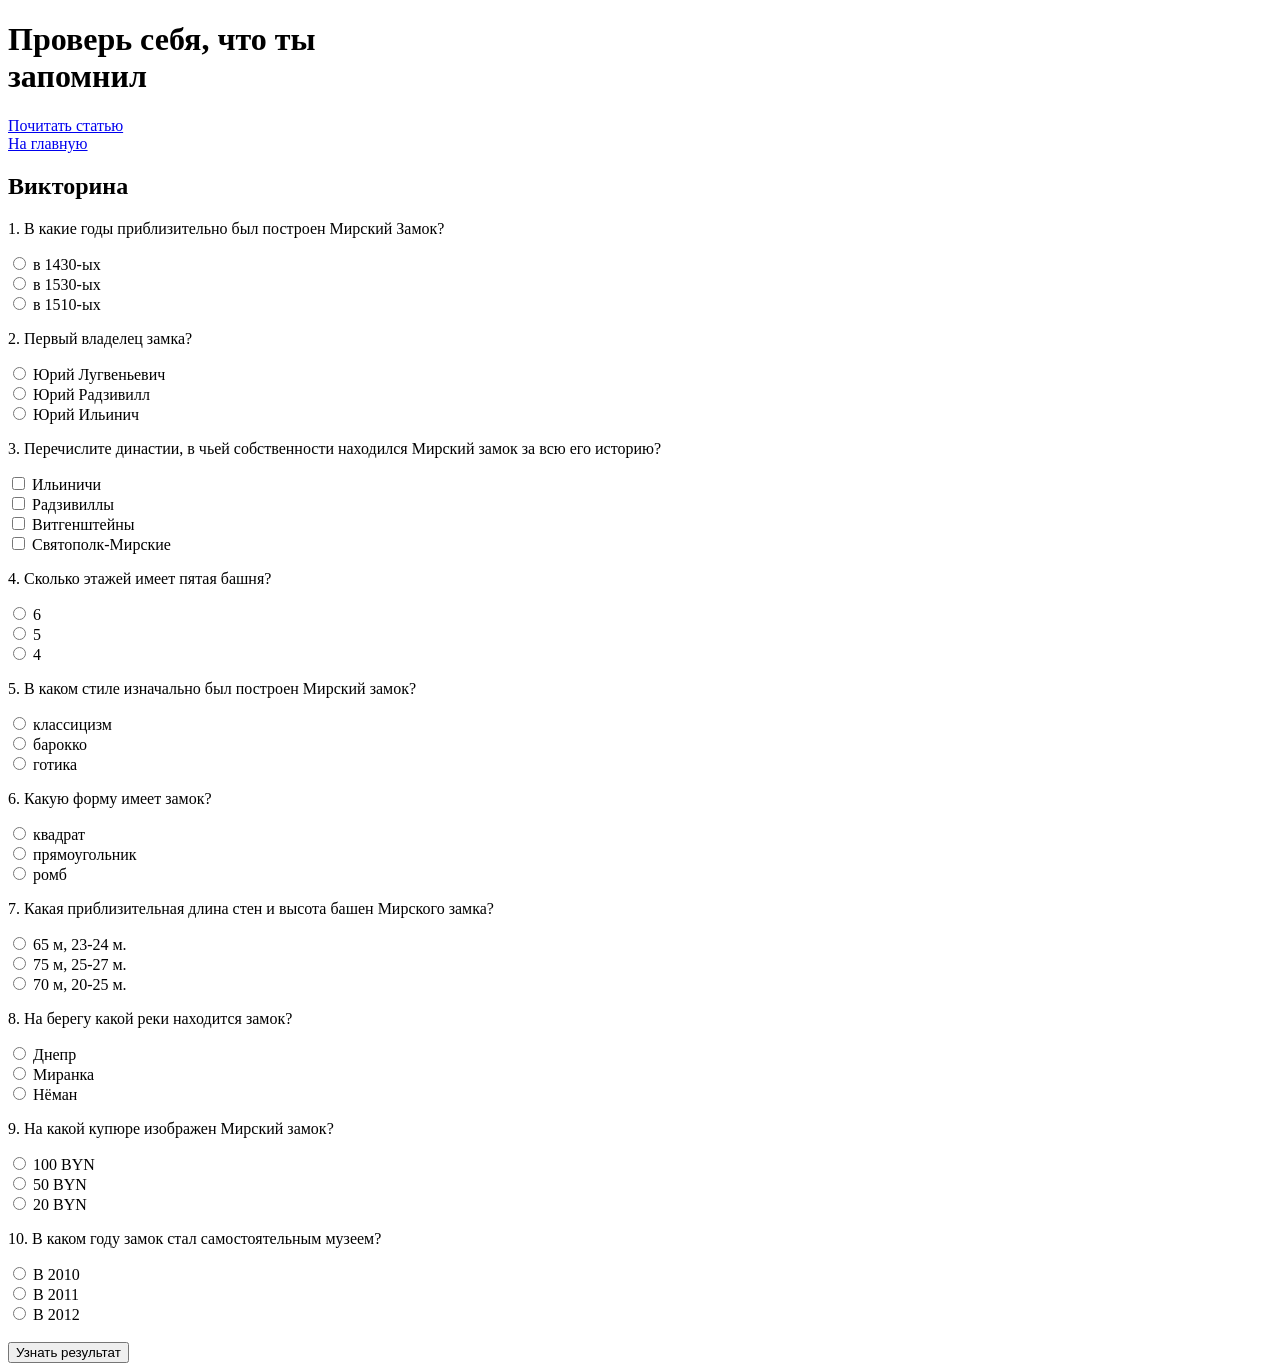
==== mir_test.html @ 852a3ac7 "Add files via upload" ====
<!DOCTYPE html>
<html lang="en">

<head>
    <meta charset="UTF-8">
    <meta name="viewport" content="width=device-width, initial-scale=1.0">
    <title>Викторина по Мирскому замку</title>
    <link rel="stylesheet" href="./css/style.css">
    <link rel="stylesheet" href="./css/animate.css">
</head>

<body>

    <div class="wrap-mir_test">



        <h1 class="h1_test h1_test_nesv wow animate__fadeInDown" data-wow-delay=0.05s > Проверь себя, что ты <br> запомнил</h1>





        <div class="test_top_container">

            <div class="na_mir knopki mir-test-button wow animate__fadeInLeft" data-wow-delay=0.5s id="test_kn_nesv">
                <a href="./mir.html" class="a-interactiv">Почитать статью</a>
            </div>



            <div class="na_index knopki mir-test-button wow animate__fadeInRight" data-wow-delay=0.7s id="test_kn_nesv1">
                <a href="./index.html" class="a-interactiv">На главную</a>
            </div>


        </div>


        <div div class="quiz-container">
            <h2>Викторина</h2>
            <form id="quizForm">
                <p>1. В какие годы приблизительно был построен Мирский Замок?</p>
                <label><input type="radio" name="q1" value="wrong"> в 1430-ых</label><br>
                <label><input type="radio" name="q1" value="right"> в 1530-ых</label><br>
                <label><input type="radio" name="q1" value="wrong"> в 1510-ых</label><br>

                <p>2. Первый владелец замка?</p>
                <label><input type="radio" name="q2" value="wrong"> Юрий Лугвеньевич</label><br>
                <label><input type="radio" name="q2" value="wrong"> Юрий Радзивилл</label><br>
                <label><input type="radio" name="q2" value="right"> Юрий Ильинич</label><br>

                <p>3. Перечислите династии, в чьей собственности находился Мирский замок за всю его историю?</p>
                <label><input type="checkbox" name="q3" value="right"> Ильиничи</label><br>
                <label><input type="checkbox" name="q3" value="right"> Радзивиллы</label><br>
                <label><input type="checkbox" name="q3" value="right"> Витгенштейны</label><br>
                <label><input type="checkbox" name="q3" value="right"> Святополк-Мирские</label><br>

                <p>4. Сколько этажей имеет пятая башня?</p>
                <label><input type="radio" name="q4" value="right"> 6</label><br>
                <label><input type="radio" name="q4" value="wrong"> 5</label><br>
                <label><input type="radio" name="q4" value="wrong"> 4</label><br>

                <p>5. В каком стиле изначально был построен Мирский замок?</p>
                <label><input type="radio" name="q5" value="wrong"> классицизм</label><br>
                <label><input type="radio" name="q5" value="wrong"> барокко</label><br>
                <label><input type="radio" name="q5" value="right"> готика</label><br>

                <p>6. Какую форму имеет замок?</p>
                <label><input type="radio" name="q6" value="right"> квадрат</label><br>
                <label><input type="radio" name="q6" value="wrong"> прямоугольник</label><br>
                <label><input type="radio" name="q6" value="wrong"> ромб</label><br>

                <p>7. Какая приблизительная длина стен и высота башен Мирского замка?</p>
                <label><input type="radio" name="q7" value="wrong"> 65 м, 23-24 м.</label><br>
                <label><input type="radio" name="q7" value="right"> 75 м, 25-27 м.</label><br>
                <label><input type="radio" name="q7" value="wrong"> 70 м, 20-25 м.</label><br>

                <p>8. На берегу какой реки находится замок?</p>
                <label><input type="radio" name="q8" value="wrong"> Днепр</label><br>
                <label><input type="radio" name="q8" value="right"> Миранка</label><br>
                <label><input type="radio" name="q8" value="wrong"> Нёман</label><br>

                <p>9. На какой купюре изображен Мирский замок?</p>
                <label><input type="radio" name="q9" value="wrong"> 100 BYN</label><br>
                <label><input type="radio" name="q9" value="right"> 50 BYN</label><br>
                <label><input type="radio" name="q9" value="wrong"> 20 BYN</label><br>

                <p>10. В каком году замок стал самостоятельным музеем?</p>
                <label><input type="radio" name="q10" value="wrong"> В 2010</label><br>
                <label><input type="radio" name="q10" value="right"> В 2011</label><br>
                <label><input type="radio" name="q10" value="wrong"> В 2012</label><br>
                <br>
                <button type="button" onclick="checkQuiz()">Узнать результат</button>
            </form>
        </div>
        <div id="result"></div>


    </div>



<!-- 

    <script>
        function checkQuiz() {
            const q1 = document.querySelector('input[name="q1"]:checked');
            const q2 = document.querySelector('input[name="q2"]:checked');
            const q3 = document.querySelector('input[name="q3"]:checked');
            const q4 = document.querySelector('input[name="q4"]:checked');
            const q5 = document.querySelector('input[name="q5"]:checked');
            const q6 = document.querySelector('input[name="q6"]:checked');
            const q7 = document.querySelector('input[name="q7"]:checked');
            const q8 = document.querySelector('input[name="q8"]:checked');
            const q9 = document.querySelector('input[name="q9"]:checked');
            const q10 = document.querySelector('input[name="q10"]:checked');
            let score = 0;

            if (q1 && q1.value === 'right') score++;
            if (q2 && q2.value === 'right') score++;

            if (q3 && q3.value === 'right') score++;
            if (q4 && q4.value === 'right') score++;

            if (q5 && q5.value === 'right') score++;
            if (q6 && q6.value === 'right') score++;

            if (q7 && q7.value === 'right') score++;
            if (q8 && q8.value === 'right') score++;

            if (q9 && q9.value === 'right') score++;
            if (q10 && q10.value === 'right') score++;


            document.getElementById('result').innerText = `Правильных ответов: ${score} из 10`;
        }
    </script> -->


    <script>
    function checkQuiz() {
        // ===== ВОПРОСЫ С RADIO (один ответ) =====
        const q1 = document.querySelector('input[name="q1"]:checked');
        const q2 = document.querySelector('input[name="q2"]:checked');
        const q4 = document.querySelector('input[name="q4"]:checked');
        const q5 = document.querySelector('input[name="q5"]:checked');
        const q6 = document.querySelector('input[name="q6"]:checked');
        const q7 = document.querySelector('input[name="q7"]:checked');
        const q8 = document.querySelector('input[name="q8"]:checked');
        const q9 = document.querySelector('input[name="q9"]:checked');
        const q10 = document.querySelector('input[name="q10"]:checked');

        // ===== ВОПРОС С CHECKBOX (несколько ответов) =====
        const q3Checked = document.querySelectorAll('input[name="q3"]:checked');
        
        let score = 0;
        let totalQuestions = 10;
        let correctAnswers = [];

        // ---- Проверка вопроса 1 ----
        if (q1 && q1.value === 'right') {
            score++;
            correctAnswers.push(1);
        }

        // ---- Проверка вопроса 2 ----
        if (q2 && q2.value === 'right') {
            score++;
            correctAnswers.push(2);
        }

        // ---- Проверка вопроса 3 (checkbox) ----
        // Правильные ответы: все 4 варианта должны быть отмечены
        const correctValues = ['right', 'right', 'right', 'right'];
        let allChecked = true;
        
        if (q3Checked.length === 4) {
            q3Checked.forEach((el, index) => {
                if (el.value !== correctValues[index]) {
                    allChecked = false;
                }
            });
        } else {
            allChecked = false;
        }

        if (allChecked) {
            score++;
            correctAnswers.push(3);
        }

        // ---- Проверка вопроса 4 ----
        if (q4 && q4.value === 'right') {
            score++;
            correctAnswers.push(4);
        }

        // ---- Проверка вопроса 5 ----
        if (q5 && q5.value === 'right') {
            score++;
            correctAnswers.push(5);
        }

        // ---- Проверка вопроса 6 ----
        if (q6 && q6.value === 'right') {
            score++;
            correctAnswers.push(6);
        }

        // ---- Проверка вопроса 7 ----
        if (q7 && q7.value === 'right') {
            score++;
            correctAnswers.push(7);
        }

        // ---- Проверка вопроса 8 ----
        if (q8 && q8.value === 'right') {
            score++;
            correctAnswers.push(8);
        }

        // ---- Проверка вопроса 9 ----
        if (q9 && q9.value === 'right') {
            score++;
            correctAnswers.push(9);
        }

        // ---- Проверка вопроса 10 ----
        if (q10 && q10.value === 'right') {
            score++;
            correctAnswers.push(10);
        }

        // ===== ВЫВОД РЕЗУЛЬТАТА =====
        const resultDiv = document.getElementById('result');
        
        // Оценка в процентах
        const percentage = Math.round((score / totalQuestions) * 100);
        
        // Текст результата
        let message = `✅ Правильных ответов: ${score} из ${totalQuestions} (${percentage}%)`;
        
        // Дополнительные комментарии в зависимости от результата
        if (percentage === 100) {
            message += '  Отлично! Ты знаешь всё о Мирском замке!';
        } else if (percentage >= 80) {
            message += '  Хороший результат! Ты много запомнил!';
        } else if (percentage >= 60) {
            message += '  Неплохо, но стоит перечитать статью ещё раз.';
        } else if (percentage >= 40) {
            message += '  Попробуй ещё раз, внимательнее читай статью.';
        } else {
            message += '  Рекомендуем перечитать статью и пройти тест заново.';
        }

        // Показываем номера правильных вопросов
        if (correctAnswers.length > 0) {
            message += `<br><small>✅ Правильные вопросы: ${correctAnswers.join(', ')}</small>`;
        }

        resultDiv.innerHTML = message;
        resultDiv.style.display = 'block';
        
        // Плавная прокрутка к результату
        resultDiv.scrollIntoView({ behavior: 'smooth', block: 'center' });
    }
</script>

    
        <script src="js/wow.min.js"></script>
    <!-- <script src="js/main.js"></script> -->

    <script>
    var wow = new WOW({
        boxClass: 'wow',
        animateClass: 'animate__animated',  // 👈 вместо 'animated'
        offset: 0,
        mobile: true,
        live: true
    });
    wow.init();
    </script>
</body>

</html>
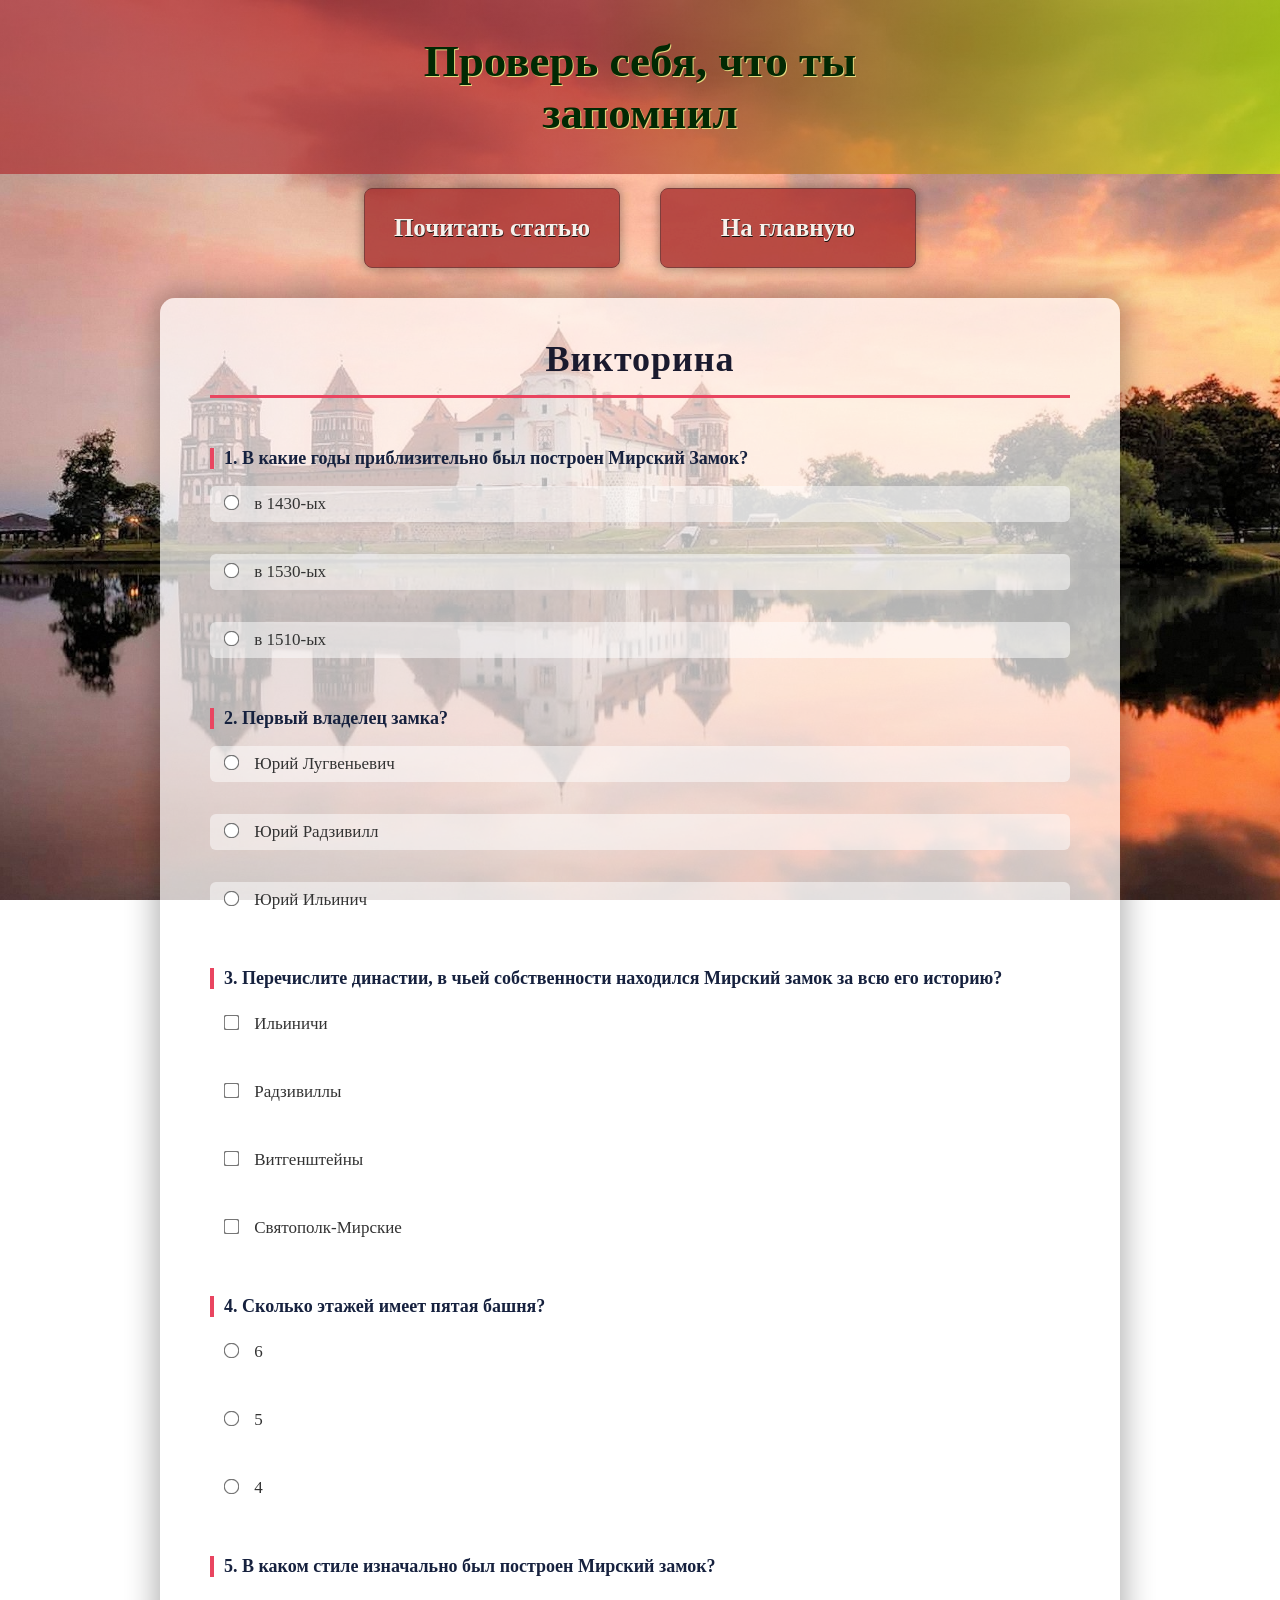
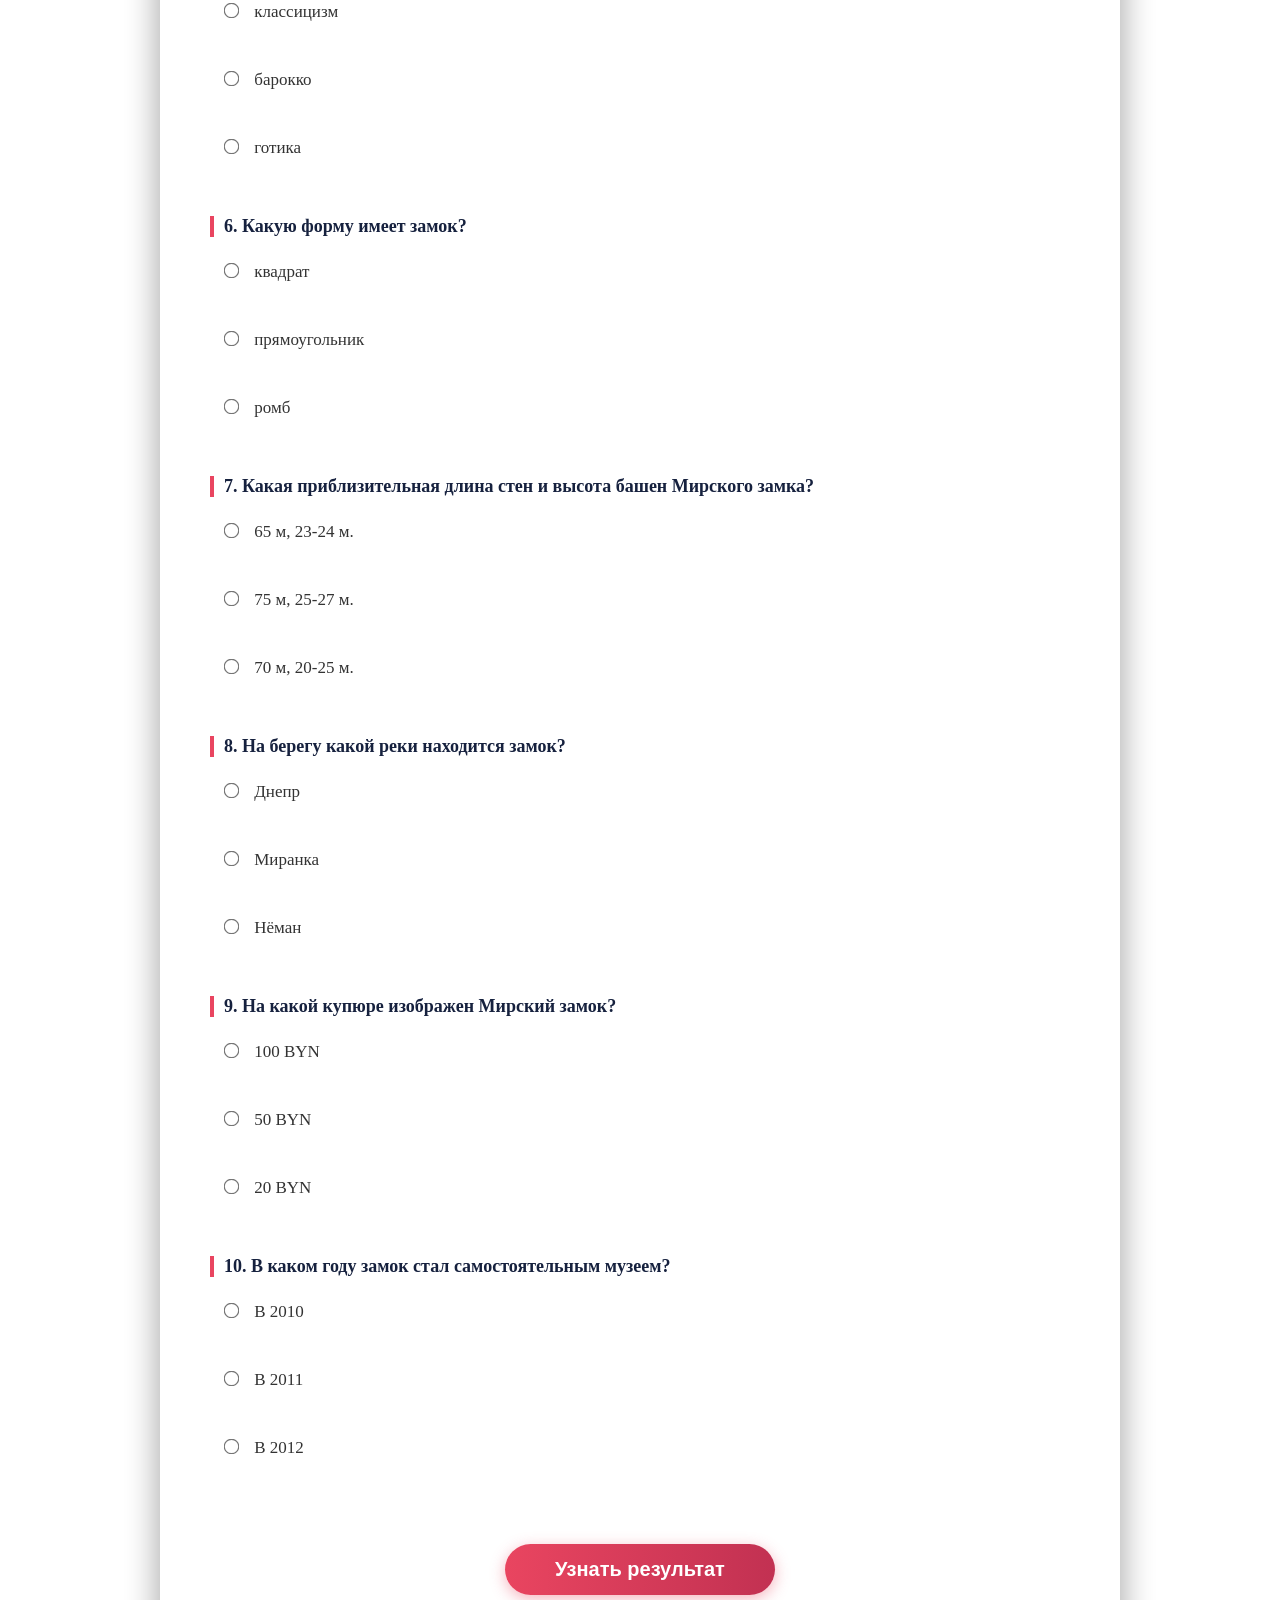
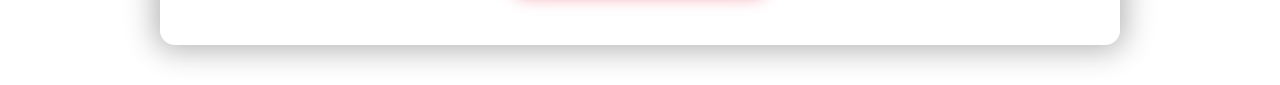
==== commit cc71c559: "Update mir_test.html" ====
--- a/mir_test.html
+++ b/mir_test.html
@@ -256,7 +256,7 @@
 
         // Показываем номера правильных вопросов
         if (correctAnswers.length > 0) {
-            message += `<br><small>✅ Правильные вопросы: ${correctAnswers.join(', ')}</small>`;
+            message += `<br><small>✅ Правильные ответы на вопросы: ${correctAnswers.join(', ')}</small>`;
         }
 
         resultDiv.innerHTML = message;
@@ -283,4 +283,4 @@
     </script>
 </body>
 
-</html>+</html>
--- a/css/style.css
+++ b/css/style.css
@@ -0,0 +1,857 @@
+* {
+    margin: 0;
+    padding: 0;
+    box-sizing: border-box
+}
+
+
+.wrap-index {
+    width: 100vw;
+
+    min-height: 100vh;
+    border: 2px solid rgb(67, 59, 59);
+    display: flex;
+    flex-direction: column;
+    background: linear-gradient(180deg, #fd1717 16%, #2ac016 100%);
+}
+
+/* стили для index.html*/
+
+h1 {
+    font-size: 40px;
+    text-align: center;
+    color: rgb(255, 255, 255);
+    text-shadow: 2px 2px 4px black;
+    margin-top: 30px;
+    margin-bottom: 14px;
+
+
+
+}
+
+.index h1 {
+    background: linear-gradient(to bottom, #4a0a0a, #fd1717);
+    margin-top: 0;
+    height: 15vh;
+    padding: 20px 0;
+}
+
+
+
+
+
+.podzagolovok {
+    color: #9c9d9b;
+    font-size: 28px;
+    text-shadow: 1px 1px 2px black;
+    text-align: center;
+    margin-bottom: 35px;
+
+
+}
+
+
+
+.otstup {
+    padding-bottom: 100px;
+    font-size: 35px;
+    text-align: center;
+    color: honeydew;
+    text-shadow: 2px 2px 4px black;
+
+}
+
+
+.imges {
+    display: flex;
+    justify-content: space-evenly;
+    align-items: center;
+
+
+}
+
+
+.pict-index {
+    width: 300px;
+    height: 200px;
+    transition: transform 0.8s ease;
+    display: block;
+    /* только увеличение */
+}
+
+.pict-index:hover {
+    transform: scale(1.3);
+}
+
+.card {
+    overflow: hidden;
+    width: 300px;
+    height: 200px;
+    border-radius: 10px;
+    box-shadow: 0 0 15px 1px black;
+    transition: transform 0.4s ease, box-shadow 0.4s ease;
+    /* поворот и тень */
+    transition-delay: 0s;
+    /* задержка по умолчанию */
+}
+
+.card:hover {
+    transform: perspective(800px) rotateY(-20deg);
+    box-shadow: 0 0 15px 1px rgb(247, 244, 244);
+    transition-delay: 0.3s;
+    /* ЗАДЕРЖКА ТОЛЬКО ДЛЯ ПОВОРОТА */
+}
+
+
+.back {
+    background: rgb(100, 201, 184);
+    font-size: 30px;
+
+    text-align: center;
+    width: 200px;
+    height: 70px;
+    margin-top: 80px;
+    border-radius: 10px;
+
+}
+
+
+
+
+
+
+.standart_block {
+    display: flex;
+    flex-direction: column;
+    justify-content: space-evenly;
+    align-items: center;
+}
+
+
+.h3-index {
+
+    font-size: 22px;
+    text-align: center;
+    color: honeydew;
+    text-shadow: 2px 2px 4px black;
+    padding-top: 10px;
+
+
+}
+
+/* ===== ФУТЕР для индекса===== */
+
+.footer {
+    width: 100%;
+    margin-top: auto;
+    /* ← прижимает футер к низу */
+
+    padding-bottom: 10px;
+    background: linear-gradient(to bottom, rgba(42, 192, 22, 0.034) 20%, #015f10);
+
+    text-align: center;
+    color: #5d2626;
+    font-size: 13px;
+    font-family: Arial, sans-serif;
+    flex-shrink: 0;
+    /* ← чтобы футер не сжимался */
+}
+
+.footer-content {
+    max-width: 1200px;
+    margin: 0 auto;
+    display: flex;
+    flex-direction: column;
+    align-items: center;
+    gap: 4px;
+}
+
+.footer-content p {
+    margin: 0;
+    padding: 0;
+    line-height: 1.6;
+}
+
+.footer .author-name {
+    /* font-weight: bold; */
+    color: #211c08;
+}
+
+.footer a {
+    color: #221e0d;
+    text-decoration: none;
+    transition: color 0.3s ease;
+}
+
+.footer a:hover {
+    color: #ffffff;
+    text-decoration: underline;
+}
+
+
+
+
+/*стили для mir.html*/
+
+.block-top {
+    display: flex;
+    justify-content: space-between;
+    align-items: center;
+
+    width: 85vw;
+    margin: 30px auto;
+    height: 400px;
+}
+
+.wrap_mir h1 {
+    padding: 0;
+    margin: 0;
+    padding-top: 30px;
+      background: linear-gradient(to bottom, #4a0a0a, #fd1717);
+
+}
+
+.interactive {
+    display: flex;
+    flex-direction: column;
+    align-items: end;
+    justify-content: space-between;
+
+    width: 25vw;
+    height: 300px;
+}
+
+.a-interactiv {
+    text-decoration: none;
+    color: rgb(3, 0, 0);
+    font-size: 30px;
+    padding: 35px 90px;
+
+
+}
+
+.knopki {
+    display: flex;
+    align-items: center;
+    justify-content: center;
+    background-color: rgb(247, 245, 245);
+
+    width: 27vw;
+    height: 120px;
+    border-radius: 4px;
+    box-shadow: 0 0 15px 1px rgb(63, 62, 62);
+    /* opacity: 0.9; */
+    transition: all 0.5s ease;
+
+}
+
+.interactive .knopki {
+    opacity: 0.8;
+}
+
+
+
+.knopki:hover {
+    transform: scale(0.9);
+    transition: all 0.5s ease;
+}
+
+
+.mir2 {
+
+    width: 55vw;
+    height: 400px;
+
+    border-radius: 10px;
+    box-shadow: 1px 1px 15px 1px rgb(63, 62, 62);
+    object-fit: cover;
+    /* ← Обрежь лишнее без искажений */
+    display: block;
+
+}
+
+.wrap_mir {
+    height: 100%;
+    margin: 0 auto;
+    background: linear-gradient(180deg, #fd1717 16%, #2ac016 100%);
+    padding-bottom: 50px;
+
+}
+
+.mirinfo {
+    background-color: #c4bbbb;
+    width: 90vw;
+    /* border: 2px solid red; */
+    margin: 0 auto;
+    border-radius: 15px;
+    font-size: 23px;
+    padding: 35px;
+    text-align: justify;
+    box-shadow: 0 0 10px 1px black;
+    opacity: 0.8;
+}
+
+.mirinfo p {
+    padding-bottom: 15px;
+}
+
+
+
+
+
+
+/* тестовая страница mir*/
+
+
+.wrap-mir_test {
+    width: 100%;
+    min-height: 100vh;
+    display: flex;
+    flex-direction: column;
+    align-items: center;
+    /* ← центрируем всё по горизонтали */
+    background: url(../img/fotoMir.jpg);
+    background-size: cover;
+    background-position: center;
+    background-attachment: fixed;
+    /* фон не двигается при скролле */
+}
+
+.h1_test {
+    /* margin: 30px auto 20px auto;
+    padding: 15px 30px;
+    width: 70%;
+    max-width: 800px;
+    min-height: 60px;
+    display: flex;
+    align-items: center;
+    justify-content: center;
+    text-align: center;
+    
+    color: white;
+    text-shadow: 2px 2px 4px rgba(0, 0, 0, 0.7);
+    background: linear-gradient(to right, rgba(255, 0, 0, 0.5), rgba(8, 72, 165, 0.5));
+    box-shadow: 0 0 15px 2px rgba(0, 0, 0, 0.5);
+    border-radius: 10px;
+    border-bottom: 1px solid white; */
+
+
+
+    background: linear-gradient(to right, rgba(175, 47, 47, 0.7) 45%, rgb(201, 240, 6, 0.7));
+    border: initial;
+    font-size: 45px;
+  
+  
+    width: 100vw;
+    max-width: none;
+    border-radius: 0;
+    margin-top: 0;
+    padding: 35px 30px;
+}
+
+.test_top_container {
+    display: flex;
+    justify-content: center;
+    /* ← центрируем кнопки */
+    gap: 40px;
+    /* ← расстояние между кнопками */
+    width: 100%;
+    margin-bottom: 30px;
+    opacity: 0.9;
+}
+
+.test_top_container .knopki {
+    height: 80px;
+    width: 20vw;
+    text-align: center;
+    background: rgba(255, 255, 255, 0.4);
+    border-radius: 8px;
+    box-shadow: 0 0 10px 2px rgba(0, 0, 0, 0.3);
+    transition: transform 0.3s ease, box-shadow 0.3s ease;
+    border: 1px solid rgba(255, 255, 255, 0.1);
+
+}
+
+.test_top_container .knopki a {
+    padding-left: 2px;
+    padding-right: 2px;
+}
+
+.test_top_container .knopki:hover {
+    transform: scale(1.05);
+    border: 2px solid white;
+    transition: all 0.3s ease;
+}
+
+.test_top_container .knopki a {
+    display: flex;
+    align-items: center;
+    justify-content: center;
+    width: 100%;
+    height: 100%;
+    font-size: 22px;
+    font-weight: bold;
+    color: #333;
+    text-decoration: none;
+
+}
+
+.test_top_container .knopki a:hover {
+    color: red;
+}
+
+/* ===== ВИКТОРИНА mir===== */
+
+.quiz-container {
+    background: rgba(255, 255, 255, 0.7);
+    padding: 40px 50px;
+    border-radius: 15px;
+    width: 75%;
+    max-width: 80vw;
+    margin: 0 auto 40px auto;
+    box-shadow: 0 0 30px 5px rgba(0, 0, 0, 0.3);
+
+}
+
+.quiz-container h2 {
+    text-align: center;
+    font-size: 36px;
+    color: #1a1a2e;
+    margin-bottom: 30px;
+    padding-bottom: 15px;
+    border-bottom: 3px solid #e94560;
+    letter-spacing: 1px;
+}
+
+.quiz-container form {
+    display: flex;
+    flex-direction: column;
+    gap: 5px;
+    /* отступы между вопросами */
+}
+
+.quiz-container p {
+    font-weight: 700;
+    font-size: 18px;
+    color: #16213e;
+    margin: 20px 0 10px 0;
+    padding-left: 10px;
+    border-left: 4px solid #e94560;
+    text-align: left;
+    /* сам вопрос слева, как в тестах */
+}
+
+.quiz-container label {
+    display: block;
+    padding: 8px 15px;
+    margin: 2px 0;
+    font-size: 17px;
+    color: #333;
+    background: rgba(255, 255, 255, 0.5);
+    border-radius: 6px;
+    cursor: pointer;
+    transition: background 0.2s ease;
+    text-align: left;
+    /* варианты ответов слева */
+}
+
+.quiz-container label:hover {
+    background: rgba(233, 69, 96, 0.1);
+}
+
+.quiz-container input[type="radio"],
+.quiz-container input[type="checkbox"] {
+    margin-right: 12px;
+    transform: scale(1.2);
+    accent-color: #e94560;
+    /* цвет для галочек и кружков */
+}
+
+/* Кнопка "Узнать результат" */
+.quiz-container button {
+    display: block;
+    margin: 30px auto 10px auto;
+    padding: 14px 50px;
+    font-size: 20px;
+    font-weight: bold;
+    background: linear-gradient(to right, #e94560, #c23152);
+    color: white;
+    border: none;
+    border-radius: 50px;
+    cursor: pointer;
+    transition: all 0.3s ease;
+    box-shadow: 0 4px 15px rgba(233, 69, 96, 0.4);
+}
+
+.quiz-container button:hover {
+    transform: translateY(-3px);
+    box-shadow: 0 6px 25px rgba(233, 69, 96, 0.6);
+    background: linear-gradient(to right, #c23152, #a02843);
+}
+
+/* ===== РЕЗУЛЬТАТ ===== */
+
+#result {
+    margin: 0 auto 40px auto;
+    padding: 20px 40px;
+    font-size: 28px;
+    font-weight: bold;
+    text-align: center;
+    color: white;
+    background: rgba(0, 0, 0, 0.6);
+    border-radius: 12px;
+    backdrop-filter: blur(5px);
+    border: 2px solid rgba(255, 255, 255, 0.2);
+    width: fit-content;
+    min-width: 300px;
+}
+
+
+#result {
+    margin: 20px auto;
+    padding: 20px 30px;
+    font-size: 24px;
+    font-weight: bold;
+    text-align: center;
+    background: rgba(0, 0, 0, 0.7);
+    color: white;
+    border-radius: 12px;
+    border: 2px solid rgba(255, 255, 255, 0.2);
+    backdrop-filter: blur(5px);
+    max-width: 600px;
+    display: none;
+    /* скрыт по умолчанию */
+    box-shadow: 0 0 30px rgba(0, 0, 0, 0.3);
+}
+
+#result small {
+    font-weight: normal;
+    opacity: 0.8;
+    display: block;
+    margin-top: 8px;
+}
+
+.wrap-nesvig_test {
+    width: 100%;
+    min-height: 100vh;
+    display: flex;
+    flex-direction: column;
+    align-items: center;
+    /* ← центрируем всё по горизонтали */
+    background: url(../img/nesvig_test1.jpg);
+    background-size: cover;
+    background-position: center;
+    background-attachment: fixed;
+    /* фон не двигается при скролле */
+}
+
+.wrap-lida_test {
+    width: 100%;
+    min-height: 100vh;
+    display: flex;
+    flex-direction: column;
+    align-items: center;
+    /* ← центрируем всё по горизонтали */
+    background: url(../img/lida\ vic.jpg);
+    background-size: cover;
+    background-position: center;
+    background-attachment: fixed;
+    /* фон не двигается при скролле */
+}
+
+.wrap-ruga_test {
+    width: 100%;
+    min-height: 100vh;
+    display: flex;
+    flex-direction: column;
+    align-items: center;
+    background: url(../img/ruga\ fon.jpg);
+    background-size: cover;
+    background-position: center;
+    background-attachment: fixed;
+
+}
+
+/* стили кнопкам на страницах с тестами*/
+#test_kn_nesv {
+
+
+    border: 0.1px solid rgb(113, 49, 49);
+
+    /* background: linear-gradient(to right, rgba(175, 47, 47, 0.7) 45%, rgba(125, 149, 5, 0.7)); */
+    background: rgba(165, 42, 42, 0.85);
+    opacity: 1;
+}
+
+#test_kn_nesv:hover {
+    border: 1px solid white;
+}
+
+#test_kn_nesv a {
+
+    text-shadow: 0.5px 0.5px 0.5px black;
+
+    font-size: 25px;
+    color: rgb(247, 248, 245);
+}
+
+#test_kn_nesv a:hover {
+    color: rgb(251, 250, 250);
+    /* text-shadow: 0.5px 0.5px 0.5px black; */
+}
+
+
+
+
+
+#test_kn_nesv1 {
+
+
+    border: 0.1px solid rgb(113, 49, 49);
+
+    /* background: linear-gradient(to right, rgba(175, 47, 47, 0.7) 45%, rgba(125, 149, 5, 0.7)); */
+    background: rgba(165, 42, 42, 0.85);
+}
+
+#test_kn_nesv1:hover {
+    border: 1px solid white;
+}
+
+#test_kn_nesv1 a {
+
+    text-shadow: 0.5px 0.5px 0.5px black;
+
+    font-size: 25px;
+    color: rgb(247, 248, 245);
+}
+
+#test_kn_nesv1 a:hover {
+    color: rgb(251, 250, 250);
+    /* text-shadow: 0.5px 0.5px 0.5px black; */
+}
+
+
+.h1_test_nesv {
+
+    background: linear-gradient(to right, rgba(175, 47, 47, 0.7) 45%, rgb(201, 240, 6, 0.7));
+    border: initial;
+    font-size: 45px;
+    color: rgb(1, 41, 3);
+    text-shadow: 1px 1px 0.2px rgb(228, 216, 127);
+    width: 100vw;
+    max-width: none;
+    border-radius: 0;
+    margin-top: 0;
+    padding: 35px 35px;
+
+}
+
+#nesv-h1 {
+    width: 100%;
+}
+
+/* оптимизация под  устройства с меньшей диагональю экрана*/
+
+@media (max-width: 1200px) {
+    .imges {
+        display: flex;
+        flex-direction: column;
+    }
+
+    .wrap-index {
+        gap: 25px;
+    }
+
+    .index h1 {
+        padding-top: 20px;
+        margin-top: 0;
+        height: 20vh;
+        margin-bottom: 0;
+        display: flex;
+        align-items: center;
+        justify-content: center;
+        background: linear-gradient(to bottom, #4a0a0a, #fd1717);
+        padding-left: 60px;
+        padding-right: 60px;
+    }
+
+    .podzagolovok {
+        font-size: 25px;
+        margin-bottom: 0;
+        padding: 0;
+    }
+
+    .otstup {
+        font-size: 25px;
+        padding-bottom: 0;
+        margin: 0;
+        padding-top: 0;
+    }
+
+    .h3-index {
+        margin-bottom: 28px;
+        margin-top: 15px;
+        padding-top: 0;
+    }
+
+    .card {
+        width: 50vw;
+        height: auto;
+    }
+
+    .pict-index {
+        width: 100%;
+        height: auto;
+    }
+
+    .wrap_mir {
+        display: flex;
+        flex-direction: column;
+        gap: 20px;          /* ← уменьшил общий gap */
+    }
+
+    .block-top {
+        display: flex;
+        flex-direction: column;
+        align-items: center;
+        height: auto;
+        width: 90vw;
+        margin: 0 auto;
+        gap: 20px;          /* ← расстояние между картинкой и кнопками */
+    }
+
+    .mir2 {
+        width: 90vw;
+        height: auto;
+    }
+
+    .interactive {
+        display: flex;
+        flex-direction: column;
+        align-items: center;
+        height: auto;
+        width: 80vw;
+        gap: 20px;          /* ← расстояние между кнопками */
+        justify-content: center;
+    }
+
+    /* ===== КНОПКИ ===== */
+    .knopki {
+        height: 70px;           /* ← было 60px, стало 70px */
+        width: 60vw;
+        margin: 0;
+        padding: 0;
+        white-space: nowrap;
+        border-radius: 12px;    /* ← было 4px, стало 12px */
+    }
+
+    .knopki a {
+        font-size: 22px;
+        padding: 0 20px;
+    }
+
+    .interactive .knopki {
+        opacity: 0.8;
+    }
+
+    /* ===== БЛОК С ИНФОРМАЦИЕЙ ===== */
+    .mirinfo {
+        margin-top: 20px;       /* ← расстояние между кнопкой и текстом */
+        width: 90vw;
+        padding: 25px;
+        font-size: 20px;
+    }
+
+    #test_kn_nesv,
+    #test_kn_nesv1 {
+        width: 40vw;
+    }
+
+    #test_kn_nesv a,
+    #test_kn_nesv1 a {
+        font-size: 22px;
+    }
+
+
+ 
+}
+
+@media (max-width: 450px) {
+    .wrap-index h1 {
+        padding-top: 20px;
+        margin-bottom: 0;
+        padding-bottom: 0;
+    }
+
+    h1 {
+        font-size: 24px;
+        margin-top: 10px;
+        padding-top: 10px;
+    }
+
+    .index .podzagolovok,
+    .index .otstup {
+        font-size: 20px;
+        padding: 0;
+        margin: 0;
+    }
+
+    .podzagolovok {
+        margin-top: 0;
+    }
+
+    .index h1 {
+        height: 70px;
+    }
+
+    /*  КНОПКИ для экранов телефонов  */
+    .knopki {
+        height: 60px;           /* ← было 50px, стало 60px */
+        width: 70vw;
+        border-radius: 15px;    /* ← было 4px, стало 15px */
+    }
+
+    .knopki a {
+        font-size: 16px;
+        padding: 0 10px;
+    }
+
+    .interactive {
+        width: 90vw;
+        gap: 15px;             /* ← расстояние между кнопками на телефонах */
+    }
+
+    .block-top {
+        gap: 15px;             /* ← между картинкой и кнопками */
+    }
+
+    .mirinfo {
+        margin-top: 15px;      /* ← между кнопкой и текстом */
+        padding: 15px;
+        font-size: 18px;
+    }
+
+    .mirinfo p {
+        padding-bottom: 10px;
+    }
+/* 
+    .h1_test {
+        font-size: 22px;
+        padding: 15px 20px;
+    } */
+
+
+    #test_kn_nesv,
+    #test_kn_nesv1 {
+        width: 60vw;
+        height: 55px;
+        border-radius: 12px;
+    }
+
+    #test_kn_nesv a,
+    #test_kn_nesv1 a {
+        font-size: 16px;
+    }
+
+    
+}
